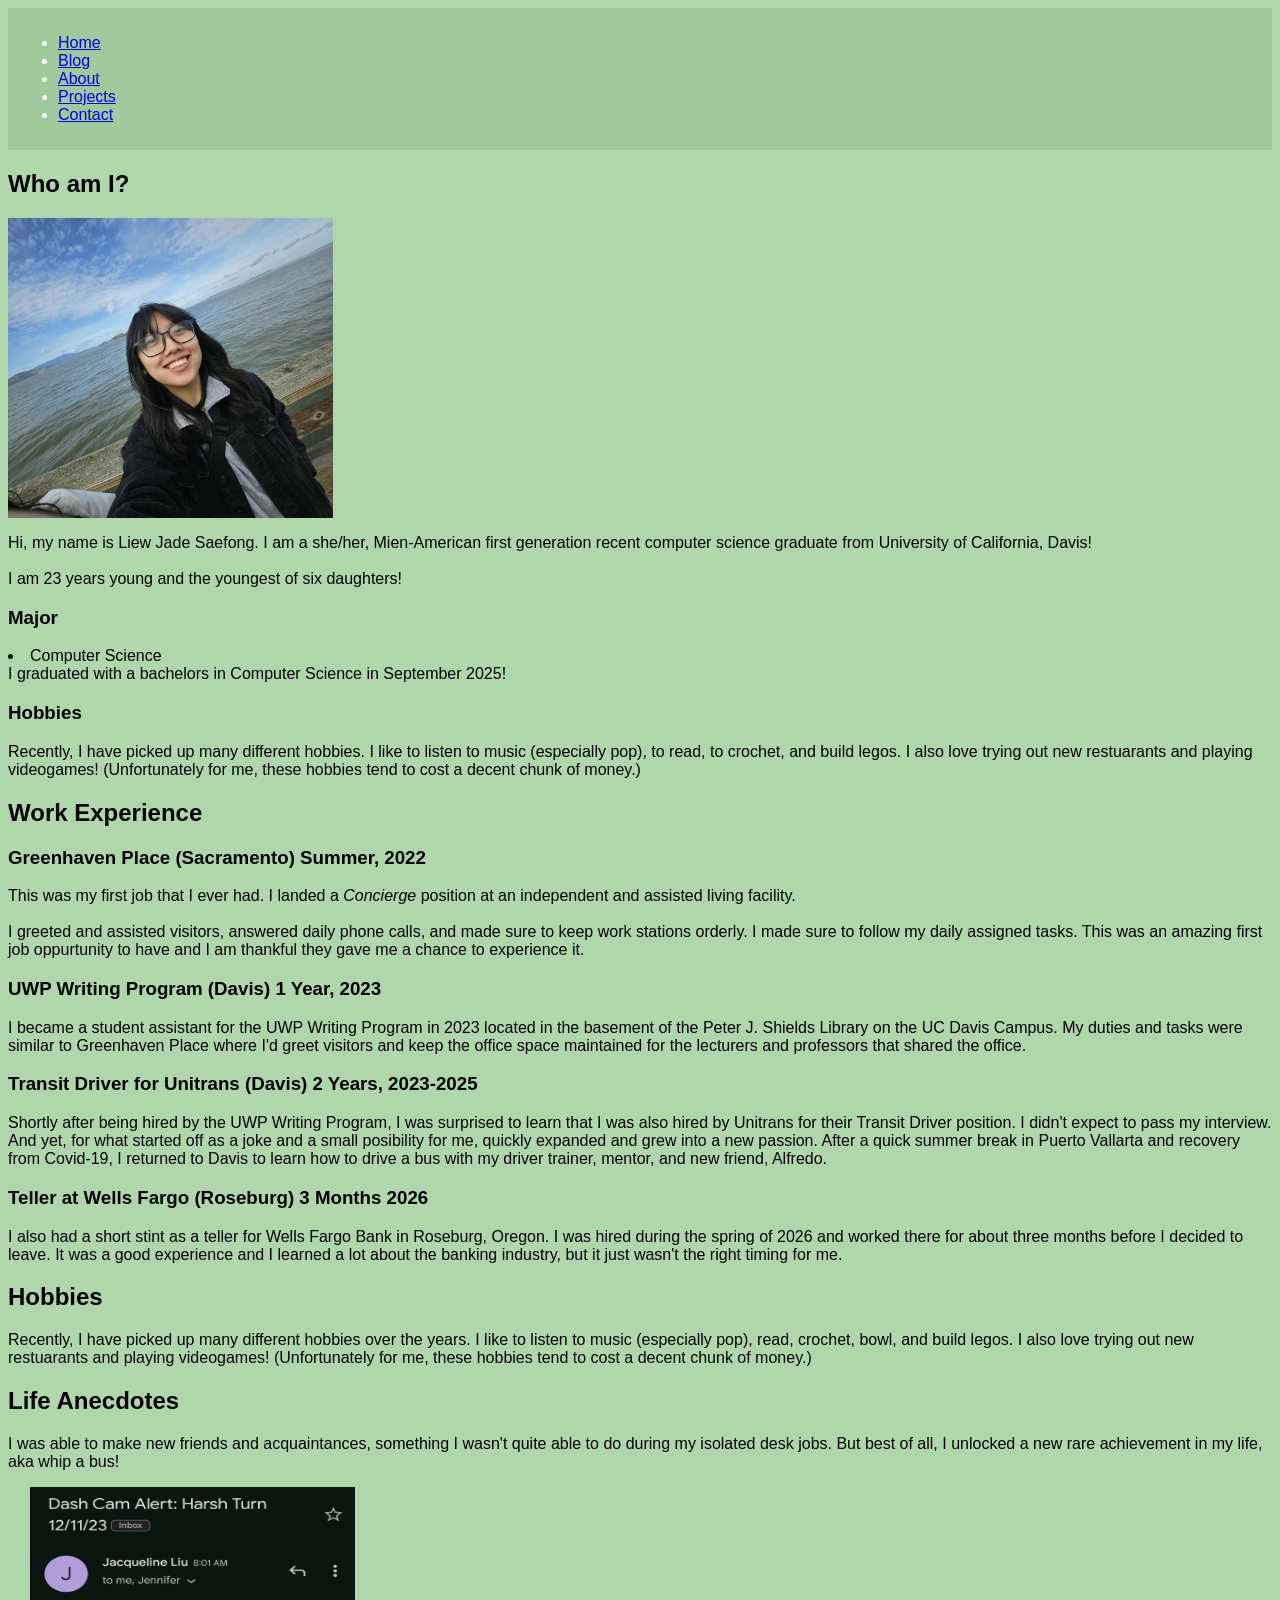
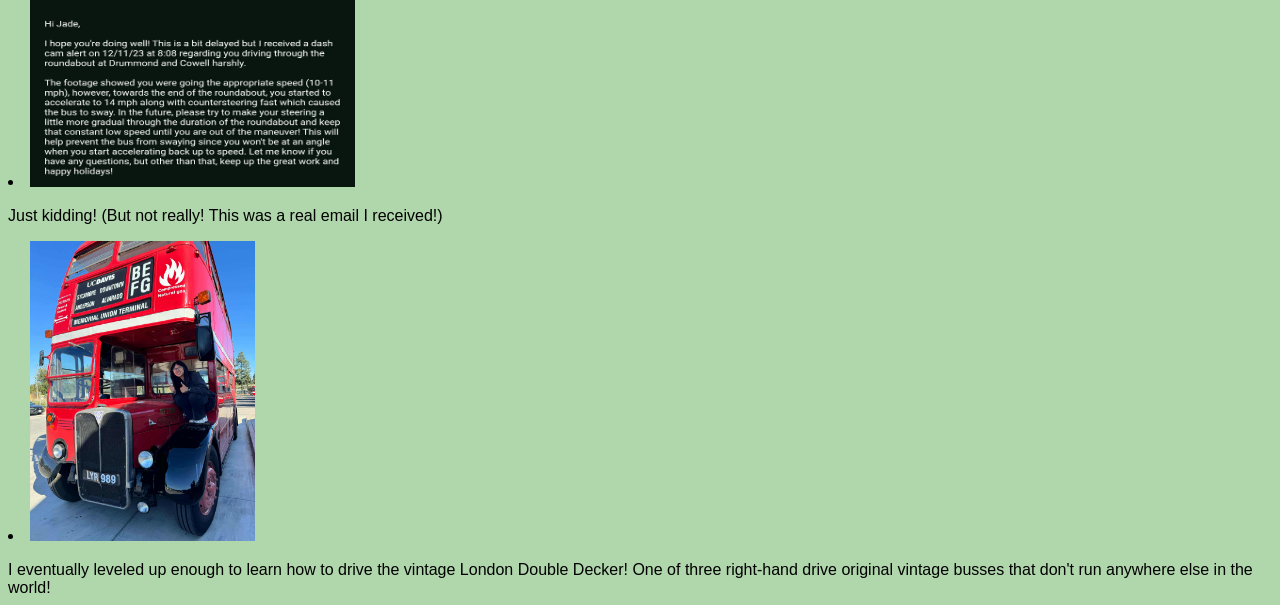
==== about.html @ 77777c53 "update locations and add blog page" ====
<html>
    <head>
        <title>Welcome to my World!</title>
        <link rel="stylesheet" href="style.css">

    </head>
    <body style="background-color: rgb(176, 214, 172);"></body>
<body>
    
<nav class="mobile-nav">

    <ul id="nav-links" class="nav-links hidden">
        <li><a href="index.html">Home</a></li>
        <li><a href="blog.html">Blog</a></li>
        <li><a href="about.html">About</a></li>
        <li><a href="projects.html">Projects</a></li>
        <li><a href="contact.html">Contact</a></li>
    </ul>
  </nav>

  <h2>Who am I?</h2>
  <img src="me.jpg" alt="Jade" width="325" height="300">
  <p>Hi, my name is Liew Jade Saefong. I am a she/her, Mien-American first generation recent computer science graduate from University of California, Davis! <br></br>
       I am 23 years young and the youngest of six daughters! 
  </p>
  <h3>Major</h3>
  <p>
      <li>Computer Science</li>
      I graduated with a bachelors in Computer Science in September 2025! 
  </p>
      

  <h3>Hobbies</h3>
  <p>Recently, I have picked up many different hobbies. I like to listen to music (especially pop), to read,
       to crochet, and build legos. I also love trying out new restuarants and playing videogames! (Unfortunately for me, these hobbies tend to cost a decent chunk of money.)
  </p>
</div>
<div id="Work Experience">
  <h2>Work Experience</h2>
        <h3>Greenhaven Place (Sacramento) Summer, 2022</h3>
        <p> This was my first job that I ever had. I landed a <em>Concierge</em> position at an independent
            and assisted living facility. 
            <br></br>   I greeted and assisted visitors, answered daily phone calls, and made sure to keep work stations orderly.
             I made sure to follow my daily assigned tasks. This was an
            amazing first job oppurtunity
            to have and I am thankful they gave me a chance to experience it.
        </p>
        <h3>UWP Writing Program (Davis) 1 Year, 2023</h3>
        <p> I became a student assistant for the UWP Writing Program in 2023 located in the basement
            of the Peter J. Shields Library on the UC Davis Campus. My duties and tasks were similar to
            Greenhaven Place where I'd greet visitors and keep the office space maintained for the lecturers and professors
            that shared the office.

  <h3>Transit Driver for Unitrans (Davis) 2 Years, 2023-2025</h3>
        <p>Shortly after being hired by the UWP Writing Program, I was surprised to learn that I was also hired by Unitrans for their Transit Driver 
            position. I didn't expect to pass my interview. And yet, for what started off as a joke and a small posibility for me, quickly expanded and grew into a new passion.
            After a quick summer break in Puerto Vallarta and recovery from Covid-19, I returned to Davis to learn how to drive a bus with my driver trainer, mentor, and new friend, Alfredo. 
        </p>
        <h3>Teller at Wells Fargo (Roseburg) 3 Months 2026</h3>
        <p>
            I also had a short stint as a teller for Wells Fargo Bank in Roseburg, Oregon. I was hired during the spring of 2026 and worked there for about three months before I decided to leave. 
             It was a good experience and I learned a lot about the banking industry, but it just wasn't the right timing for me.

        </p>
        <h2>Hobbies</h2>
        <p>Recently, I have picked up many different hobbies over the years. I like to listen to music (especially pop), read,
             crochet, bowl, and build legos. I also love trying out new restuarants and playing videogames! (Unfortunately for me, these hobbies tend to cost a decent chunk of money.)
        </p>
    </div>
    <div id="Funtivities">
        <h2>Life Anecdotes</h2>
        I was able to make new friends and acquaintances, something I wasn't quite able to do during my isolated desk jobs.
         But best of all, I unlocked a new rare achievement in my life, aka whip a bus!
        </p>
         <li><img src="whipthebus2.jpg" alt="Bus" width="325" height="300"></li> 
        </p>
        Just kidding! (But not really! This was a real email I received!)
    </p>
    </div>
        <li><img src="7d34c078-aabf-4b3f-923f-1249bb6e530d.jpg" alt="VintageBus" width="225" height="300"></li> 
    </p>
    I eventually leveled up enough to learn how to drive the vintage London Double Decker! One of three right-hand drive original vintage busses that don't run anywhere else in the world!
    </div>
---- style.css ----
body {
    background-color: #f2f2f2;
    font-family: "Comic Sans MS", sans-serif;
  }
  
  nav {
    background: #9eca9e;
    color: white;
    padding: 10px;
  }

  .music-player {
    width: 100%;
    max-width: 500px;
    background: #222;
    padding: 15px;
    border-radius: 10px;
    box-shadow: 0 0 15px #00000055;
    color: #fff;
    margin: 30px auto;
    font-family: sans-serif;
  }
  
  .controls {
    display: flex;
    align-items: center;
    gap: 10px;
  }
  
  .controls button {
    background: #444;
    border: none;
    color: #fff;
    padding: 8px 12px;
    border-radius: 5px;
    cursor: pointer;
  }
  
  .controls button:hover {
    background: #666;
  }
  
  .controls input[type="range"] {
    flex: 1;
    accent-color: #1db954; /* Spotify green style */
  }

  .time {
    width: 50;
    padding: 15px;
    border-radius: 5px;
  }
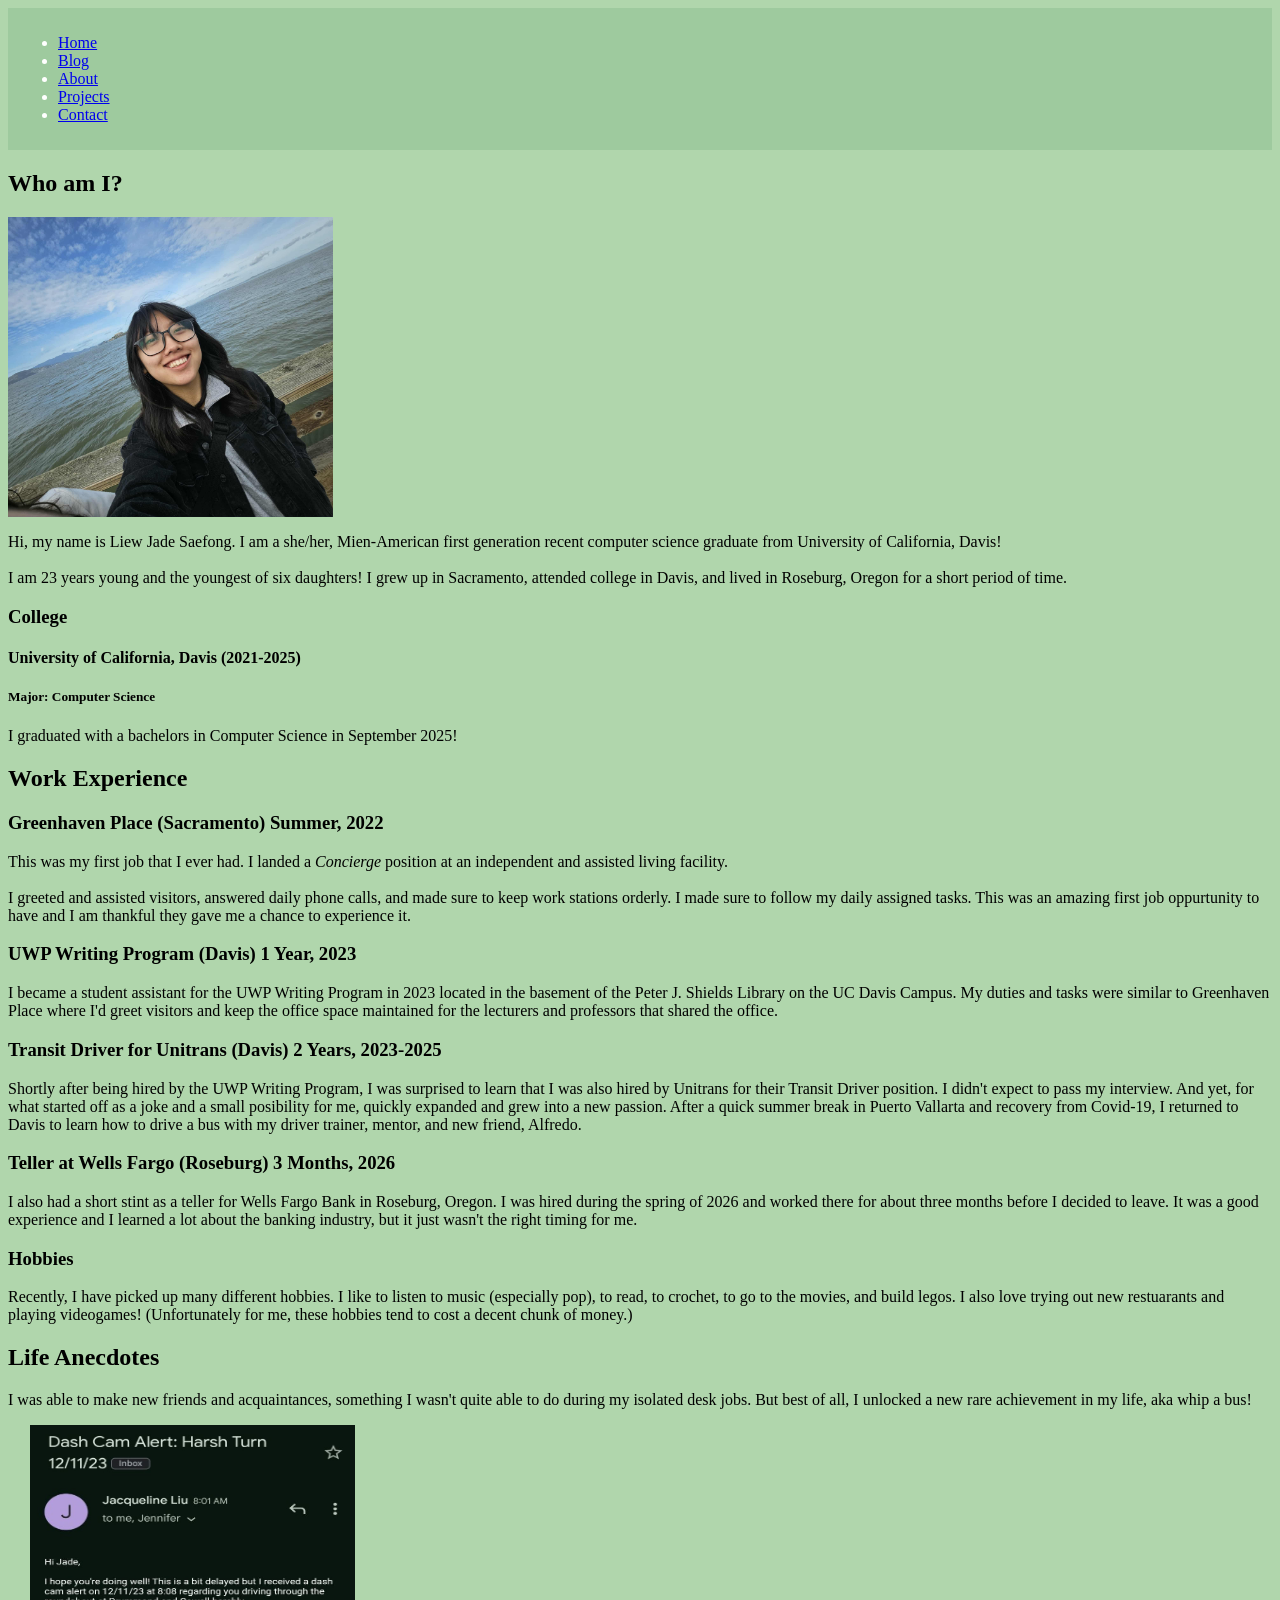
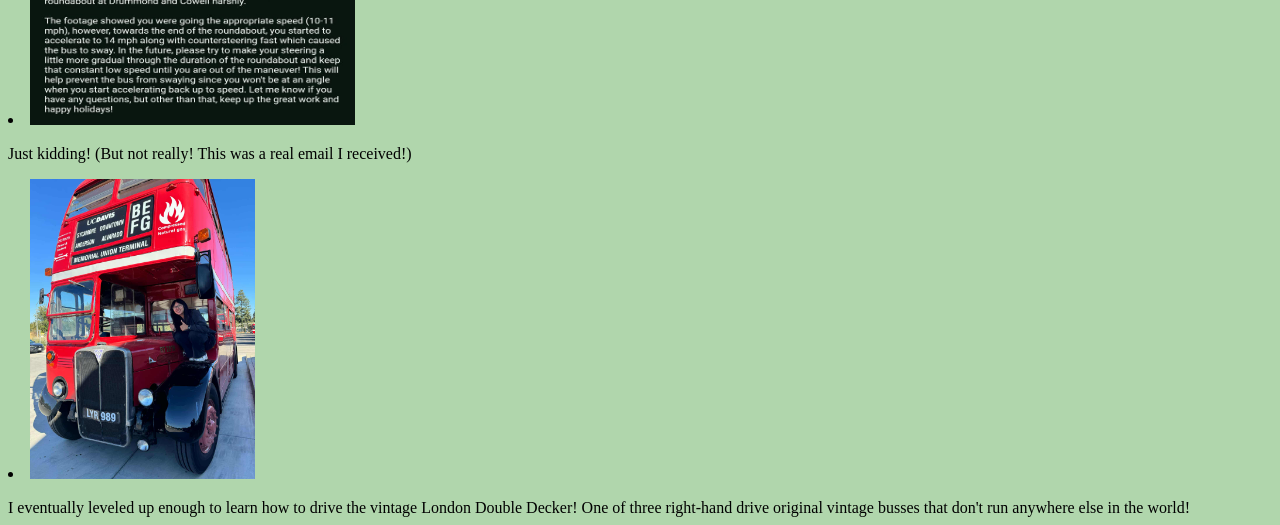
==== commit 9a4abd78: "updated everything june 2026" ====
--- a/about.html
+++ b/about.html
@@ -22,19 +22,15 @@
   <h2>Who am I?</h2>
   <img src="me.jpg" alt="Jade" width="325" height="300">
   <p>Hi, my name is Liew Jade Saefong. I am a she/her, Mien-American first generation recent computer science graduate from University of California, Davis! <br></br>
-       I am 23 years young and the youngest of six daughters! 
+       I am 23 years young and the youngest of six daughters! I grew up in Sacramento, attended college in Davis, and lived in Roseburg, Oregon for a short period of time. 
   </p>
-  <h3>Major</h3>
+  <h3>College</h3>
+  <h4>University of California, Davis (2021-2025)</h4>
+  <h5>Major: Computer Science</h5>
   <p>
-      <li>Computer Science</li>
       I graduated with a bachelors in Computer Science in September 2025! 
   </p>
       
-
-  <h3>Hobbies</h3>
-  <p>Recently, I have picked up many different hobbies. I like to listen to music (especially pop), to read,
-       to crochet, and build legos. I also love trying out new restuarants and playing videogames! (Unfortunately for me, these hobbies tend to cost a decent chunk of money.)
-  </p>
 </div>
 <div id="Work Experience">
   <h2>Work Experience</h2>
@@ -57,17 +53,18 @@
             position. I didn't expect to pass my interview. And yet, for what started off as a joke and a small posibility for me, quickly expanded and grew into a new passion.
             After a quick summer break in Puerto Vallarta and recovery from Covid-19, I returned to Davis to learn how to drive a bus with my driver trainer, mentor, and new friend, Alfredo. 
         </p>
-        <h3>Teller at Wells Fargo (Roseburg) 3 Months 2026</h3>
+        <h3>Teller at Wells Fargo (Roseburg) 3 Months, 2026</h3>
         <p>
             I also had a short stint as a teller for Wells Fargo Bank in Roseburg, Oregon. I was hired during the spring of 2026 and worked there for about three months before I decided to leave. 
              It was a good experience and I learned a lot about the banking industry, but it just wasn't the right timing for me.
 
         </p>
-        <h2>Hobbies</h2>
-        <p>Recently, I have picked up many different hobbies over the years. I like to listen to music (especially pop), read,
-             crochet, bowl, and build legos. I also love trying out new restuarants and playing videogames! (Unfortunately for me, these hobbies tend to cost a decent chunk of money.)
-        </p>
+
     </div>
+     <h3>Hobbies</h3>
+  <p>Recently, I have picked up many different hobbies. I like to listen to music (especially pop), to read,
+       to crochet, to go to the movies, and build legos. I also love trying out new restuarants and playing videogames! (Unfortunately for me, these hobbies tend to cost a decent chunk of money.)
+  </p>
     <div id="Funtivities">
         <h2>Life Anecdotes</h2>
         I was able to make new friends and acquaintances, something I wasn't quite able to do during my isolated desk jobs.
--- a/style.css
+++ b/style.css
@@ -1,6 +1,6 @@
 body {
     background-color: #f2f2f2;
-    font-family: "Comic Sans MS", sans-serif;
+    font-family: "Comic Sans MS", sans-serif, ;
   }
   
   nav {
@@ -9,16 +9,26 @@
     padding: 10px;
   }
 
-  .music-player {
-    width: 100%;
-    max-width: 500px;
-    background: #222;
-    padding: 15px;
-    border-radius: 10px;
-    box-shadow: 0 0 15px #00000055;
-    color: #fff;
-    margin: 30px auto;
-    font-family: sans-serif;
+ .music-player {
+  width: 100%;
+  max-width: 500px;
+  background: #290d37;
+  padding: 10px;
+  border-radius: 10px;
+  box-shadow: 0 0 15px #00000055;
+  color: #fff;
+  margin: 30px auto;
+  font-family: sans-serif;
+
+  display: flex;
+  flex-direction: column;
+  align-items: center;   /* centers image, h2, controls */
+  text-align: center;    /* centers text inside elements */
+  } 
+
+  .music-player img {
+  border-radius: 10px;
+  margin-bottom: 1px;
   }
   
   .controls {
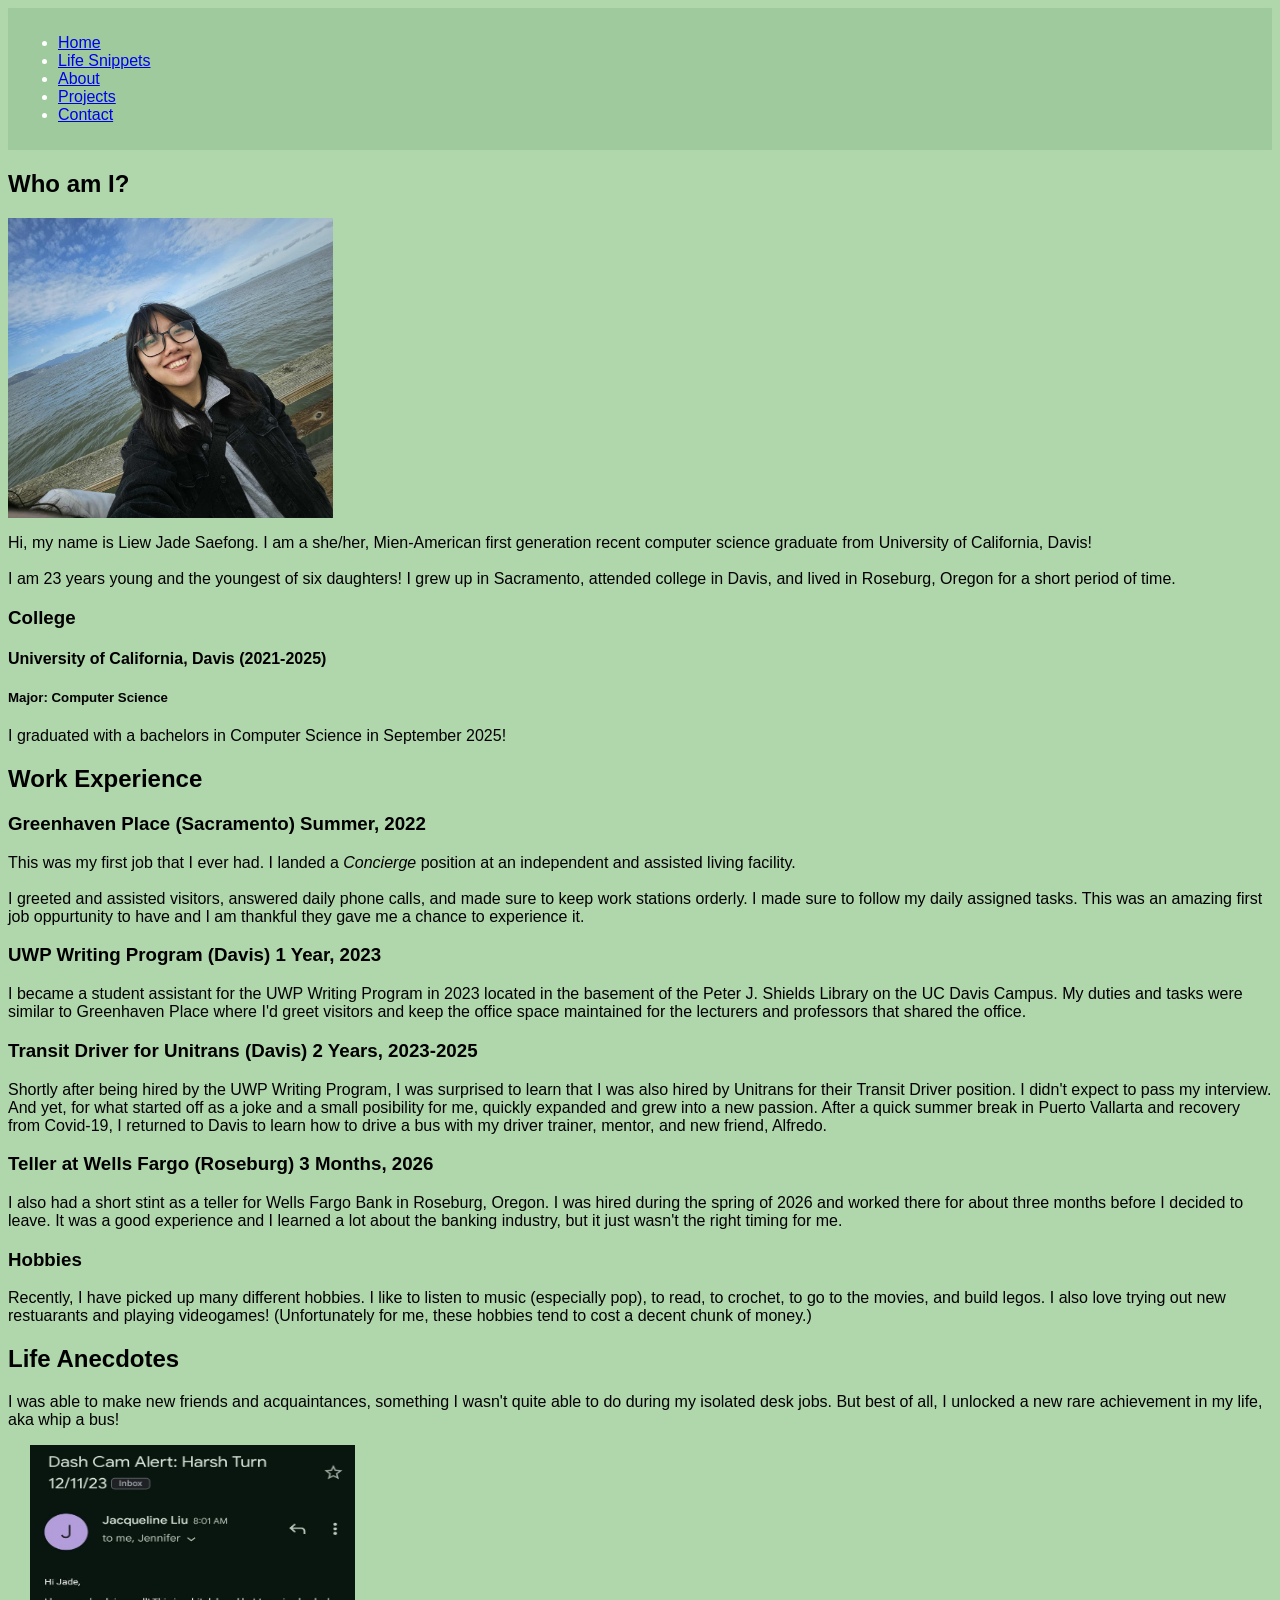
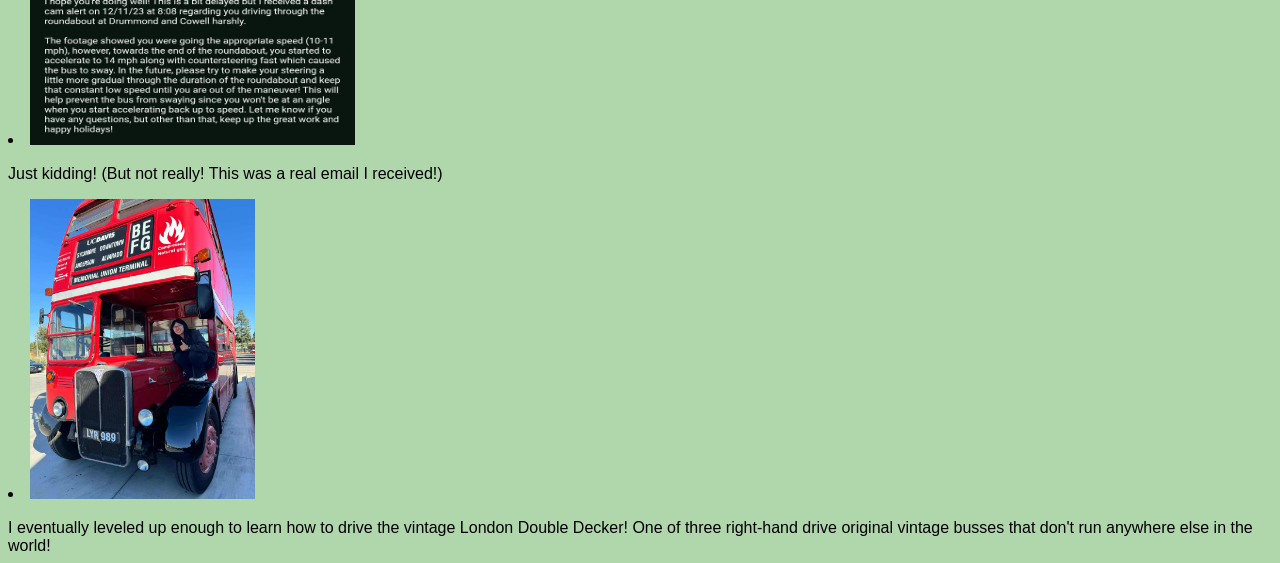
==== commit 75728a08: "updateblogname" ====
--- a/about.html
+++ b/about.html
@@ -12,7 +12,7 @@
 
     <ul id="nav-links" class="nav-links hidden">
         <li><a href="index.html">Home</a></li>
-        <li><a href="blog.html">Blog</a></li>
+        <li><a href="blog.html">Life Snippets</a></li>
         <li><a href="about.html">About</a></li>
         <li><a href="projects.html">Projects</a></li>
         <li><a href="contact.html">Contact</a></li>
@@ -75,7 +75,7 @@
         Just kidding! (But not really! This was a real email I received!)
     </p>
     </div>
-        <li><img src="7d34c078-aabf-4b3f-923f-1249bb6e530d.jpg" alt="VintageBus" width="225" height="300"></li> 
+        <li><img src="meonthebus.jpg" alt="VintageBus" width="225" height="300"></li> 
     </p>
     I eventually leveled up enough to learn how to drive the vintage London Double Decker! One of three right-hand drive original vintage busses that don't run anywhere else in the world!
     </div>
--- a/style.css
+++ b/style.css
@@ -1,6 +1,6 @@
 body {
     background-color: #f2f2f2;
-    font-family: "Comic Sans MS", sans-serif, ;
+    font-family: "Comic Sans MS", sans-serif ;
   }
   
   nav {
@@ -13,23 +13,25 @@
   width: 100%;
   max-width: 500px;
   background: #290d37;
-  padding: 10px;
+  padding: 15px;
   border-radius: 10px;
   box-shadow: 0 0 15px #00000055;
   color: #fff;
   margin: 30px auto;
   font-family: sans-serif;
-
   display: flex;
   flex-direction: column;
-  align-items: center;   /* centers image, h2, controls */
-  text-align: center;    /* centers text inside elements */
-  } 
+  align-items: stretch; /* IMPORTANT: stop forcing everything to center */
+  text-align: left;     /* default reset */
+}
 
-  .music-player img {
+  .music-player img,
+.music-player h2 {
+  display: block;
+  margin: 0 auto;
+  text-align: center;
   border-radius: 10px;
-  margin-bottom: 1px;
-  }
+}
   
   .controls {
     display: flex;
@@ -61,5 +63,11 @@
     border-radius: 5px;
   }
 
-
+.divider {
+    border: none;
+    height: 3px;
+    background-color: #333;
+    width: 80%;
+    margin: 40px auto;
+}
   
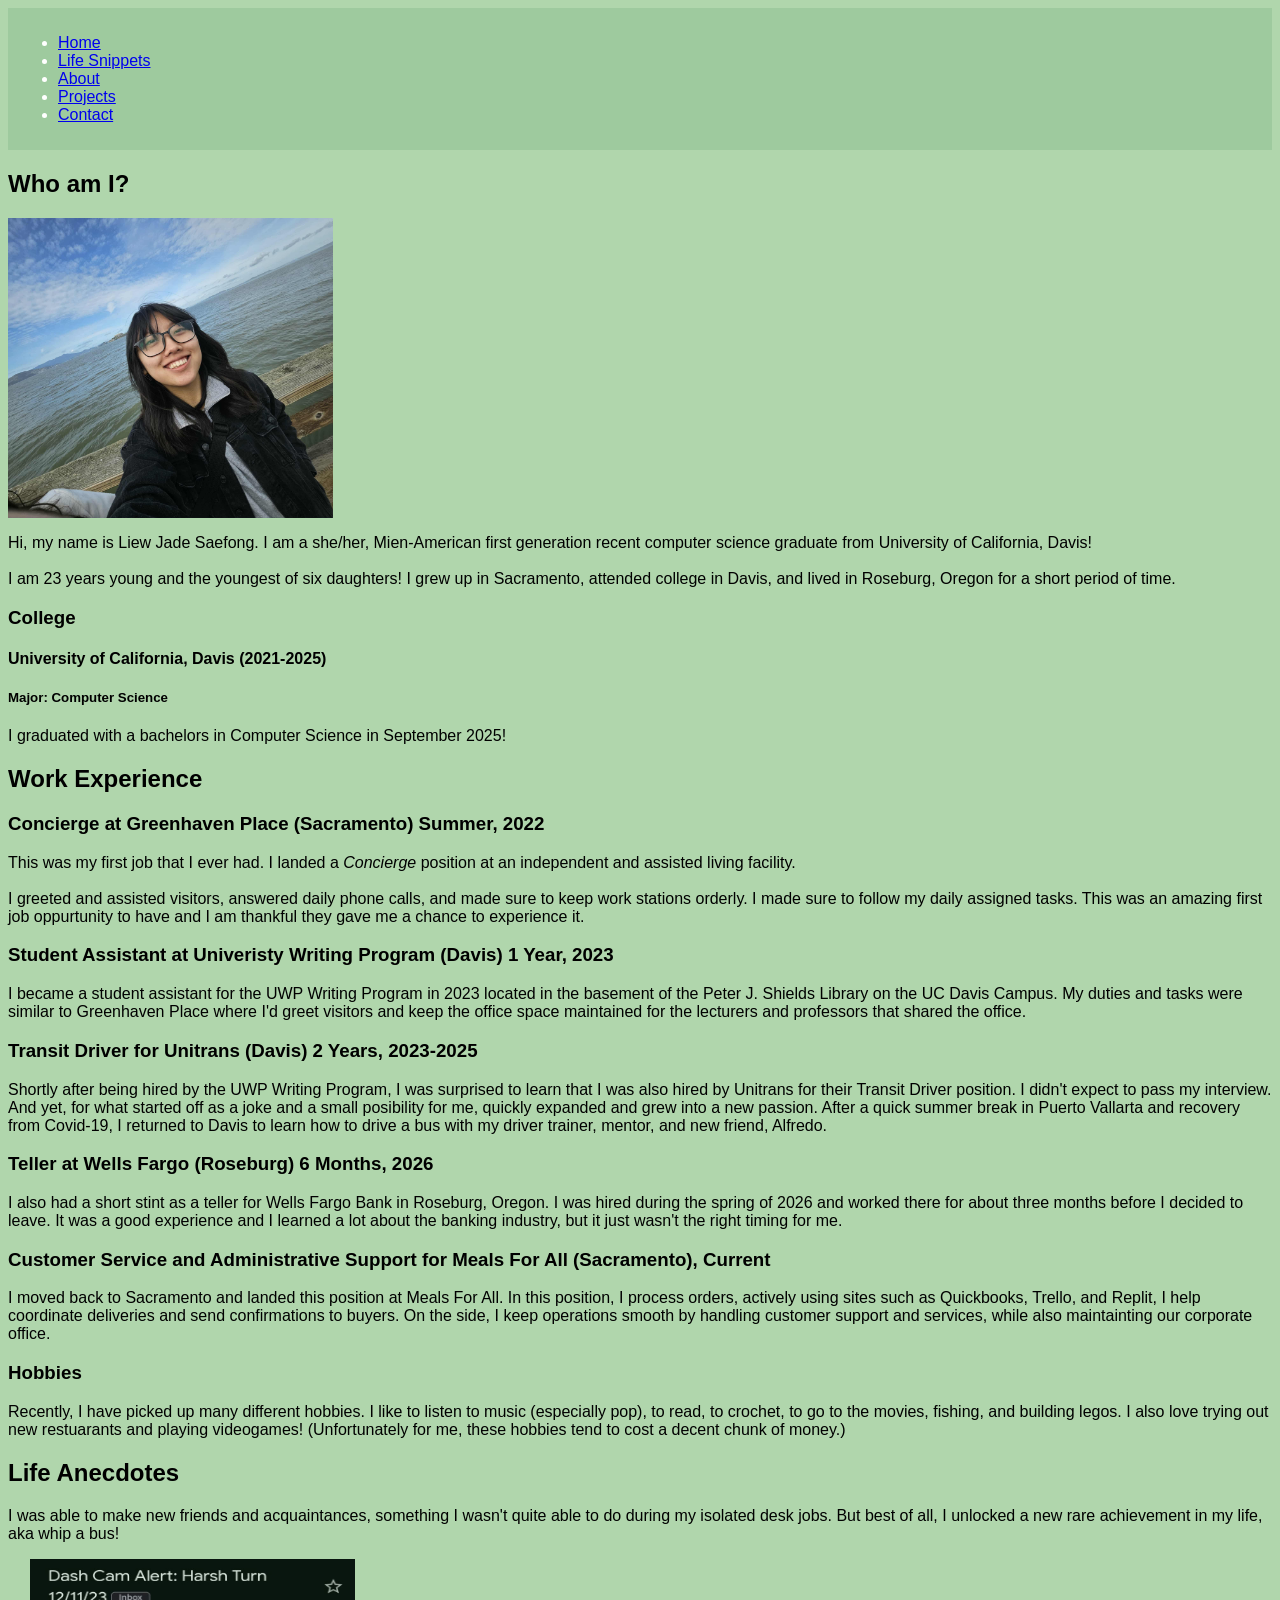
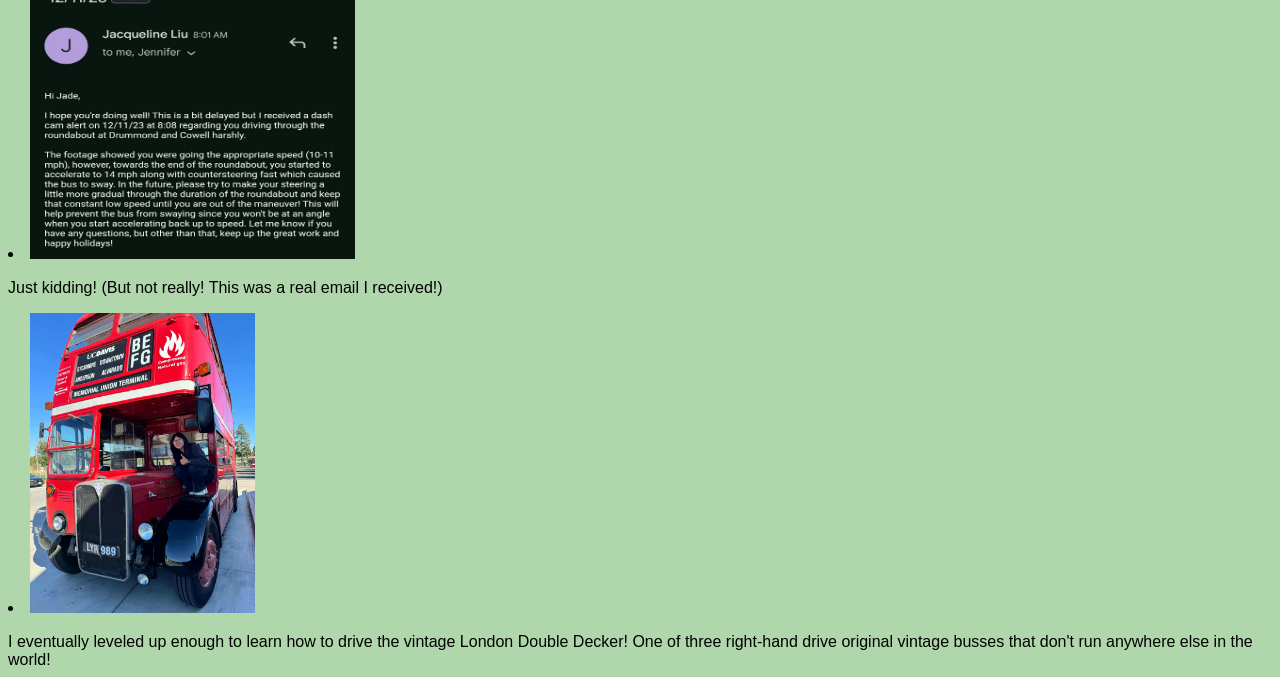
==== commit 66fa8d78: "updatedaugust" ====
--- a/about.html
+++ b/about.html
@@ -30,11 +30,11 @@
   <p>
       I graduated with a bachelors in Computer Science in September 2025! 
   </p>
-      
+    
 </div>
 <div id="Work Experience">
   <h2>Work Experience</h2>
-        <h3>Greenhaven Place (Sacramento) Summer, 2022</h3>
+        <h3>Concierge at <b>Greenhaven Place</b> (Sacramento) Summer, 2022</h3>
         <p> This was my first job that I ever had. I landed a <em>Concierge</em> position at an independent
             and assisted living facility. 
             <br></br>   I greeted and assisted visitors, answered daily phone calls, and made sure to keep work stations orderly.
@@ -42,28 +42,32 @@
             amazing first job oppurtunity
             to have and I am thankful they gave me a chance to experience it.
         </p>
-        <h3>UWP Writing Program (Davis) 1 Year, 2023</h3>
+        <h3>Student Assistant at <b>Univeristy Writing Program</b> (Davis) 1 Year, 2023</h3>
         <p> I became a student assistant for the UWP Writing Program in 2023 located in the basement
             of the Peter J. Shields Library on the UC Davis Campus. My duties and tasks were similar to
             Greenhaven Place where I'd greet visitors and keep the office space maintained for the lecturers and professors
             that shared the office.
 
-  <h3>Transit Driver for Unitrans (Davis) 2 Years, 2023-2025</h3>
+  <h3>Transit Driver for <b>Unitrans</b> (Davis) 2 Years, 2023-2025</h3>
         <p>Shortly after being hired by the UWP Writing Program, I was surprised to learn that I was also hired by Unitrans for their Transit Driver 
             position. I didn't expect to pass my interview. And yet, for what started off as a joke and a small posibility for me, quickly expanded and grew into a new passion.
             After a quick summer break in Puerto Vallarta and recovery from Covid-19, I returned to Davis to learn how to drive a bus with my driver trainer, mentor, and new friend, Alfredo. 
         </p>
-        <h3>Teller at Wells Fargo (Roseburg) 3 Months, 2026</h3>
+        <h3>Teller at <b>Wells Fargo</b> (Roseburg) 6 Months, 2026</h3>
         <p>
             I also had a short stint as a teller for Wells Fargo Bank in Roseburg, Oregon. I was hired during the spring of 2026 and worked there for about three months before I decided to leave. 
              It was a good experience and I learned a lot about the banking industry, but it just wasn't the right timing for me.
 
         </p>
+    <h3>Customer Service and Administrative Support for <b>Meals For All</b> (Sacramento), Current</h3>
+        <p>I moved back to Sacramento and landed this position at Meals For All. In this position, I process orders, actively using sites such as Quickbooks, Trello, and Replit, I help coordinate deliveries and send confirmations to buyers. On the side, 
+            I keep operations smooth by handling customer support and services, while also maintainting our corporate office. 
+        </p>
 
     </div>
      <h3>Hobbies</h3>
   <p>Recently, I have picked up many different hobbies. I like to listen to music (especially pop), to read,
-       to crochet, to go to the movies, and build legos. I also love trying out new restuarants and playing videogames! (Unfortunately for me, these hobbies tend to cost a decent chunk of money.)
+       to crochet, to go to the movies, fishing, and building legos. I also love trying out new restuarants and playing videogames! (Unfortunately for me, these hobbies tend to cost a decent chunk of money.)
   </p>
     <div id="Funtivities">
         <h2>Life Anecdotes</h2>
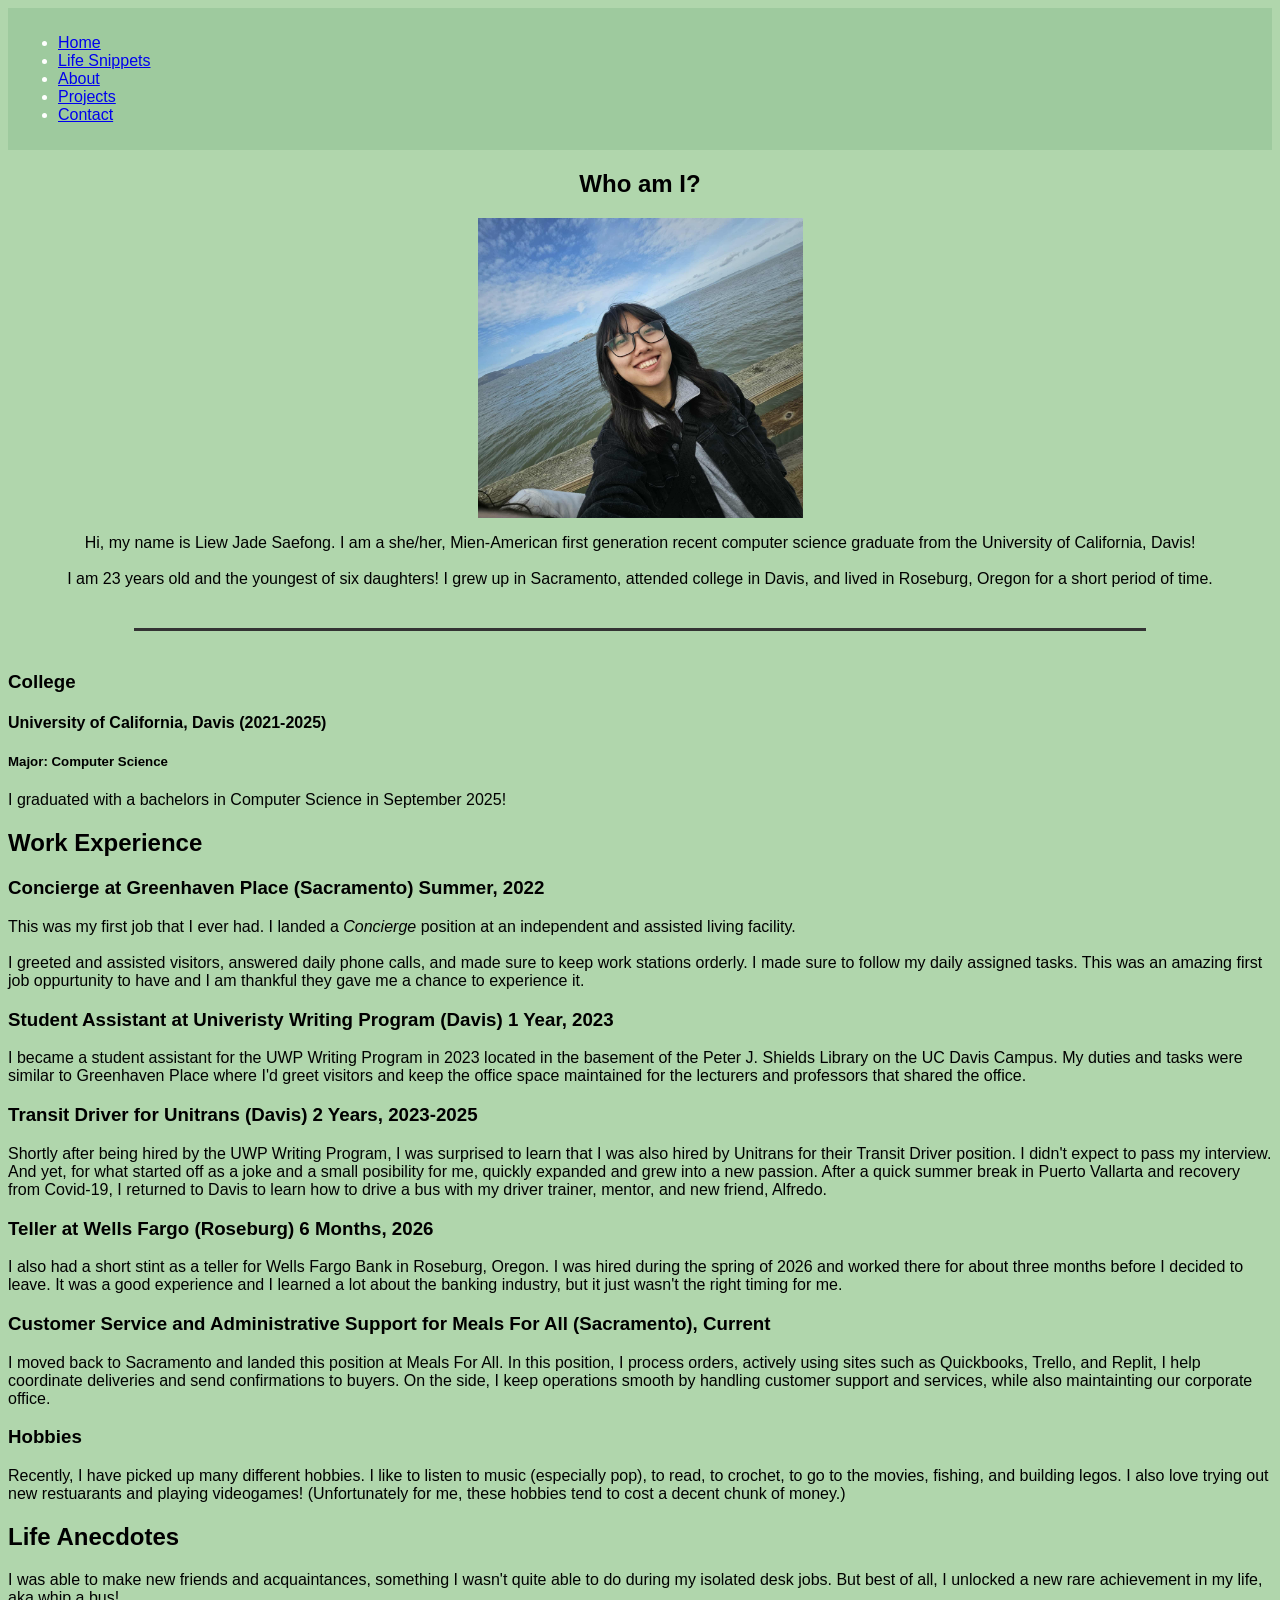
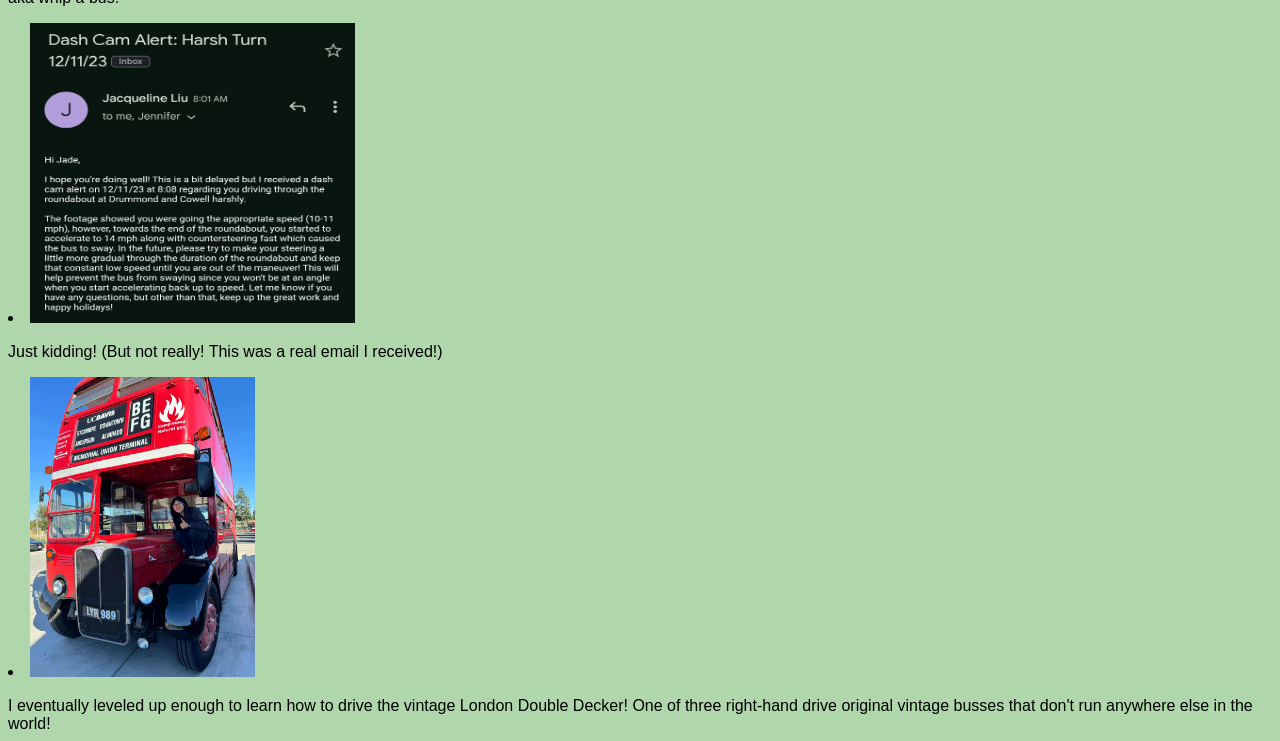
==== commit 972f45f8: "centeringaugust" ====
--- a/about.html
+++ b/about.html
@@ -18,12 +18,14 @@
         <li><a href="contact.html">Contact</a></li>
     </ul>
   </nav>
+<div style="text-align: center;"> <h2>Who am I?</h2>
 
-  <h2>Who am I?</h2>
-  <img src="me.jpg" alt="Jade" width="325" height="300">
-  <p>Hi, my name is Liew Jade Saefong. I am a she/her, Mien-American first generation recent computer science graduate from University of California, Davis! <br></br>
-       I am 23 years young and the youngest of six daughters! I grew up in Sacramento, attended college in Davis, and lived in Roseburg, Oregon for a short period of time. 
-  </p>
+ 
+  <img src="me.jpg" alt="Jade" width="325" height="300"> 
+  <p>Hi, my name is Liew Jade Saefong. I am a she/her, Mien-American first generation recent computer science graduate from the University of California, Davis! <br></br>
+       I am 23 years old and the youngest of six daughters! I grew up in Sacramento, attended college in Davis, and lived in Roseburg, Oregon for a short period of time. 
+  </p> </div>
+  <hr class="divider">
   <h3>College</h3>
   <h4>University of California, Davis (2021-2025)</h4>
   <h5>Major: Computer Science</h5>
@@ -32,7 +34,7 @@
   </p>
     
 </div>
-<div id="Work Experience">
+<div id="Life Stats">
   <h2>Work Experience</h2>
         <h3>Concierge at <b>Greenhaven Place</b> (Sacramento) Summer, 2022</h3>
         <p> This was my first job that I ever had. I landed a <em>Concierge</em> position at an independent
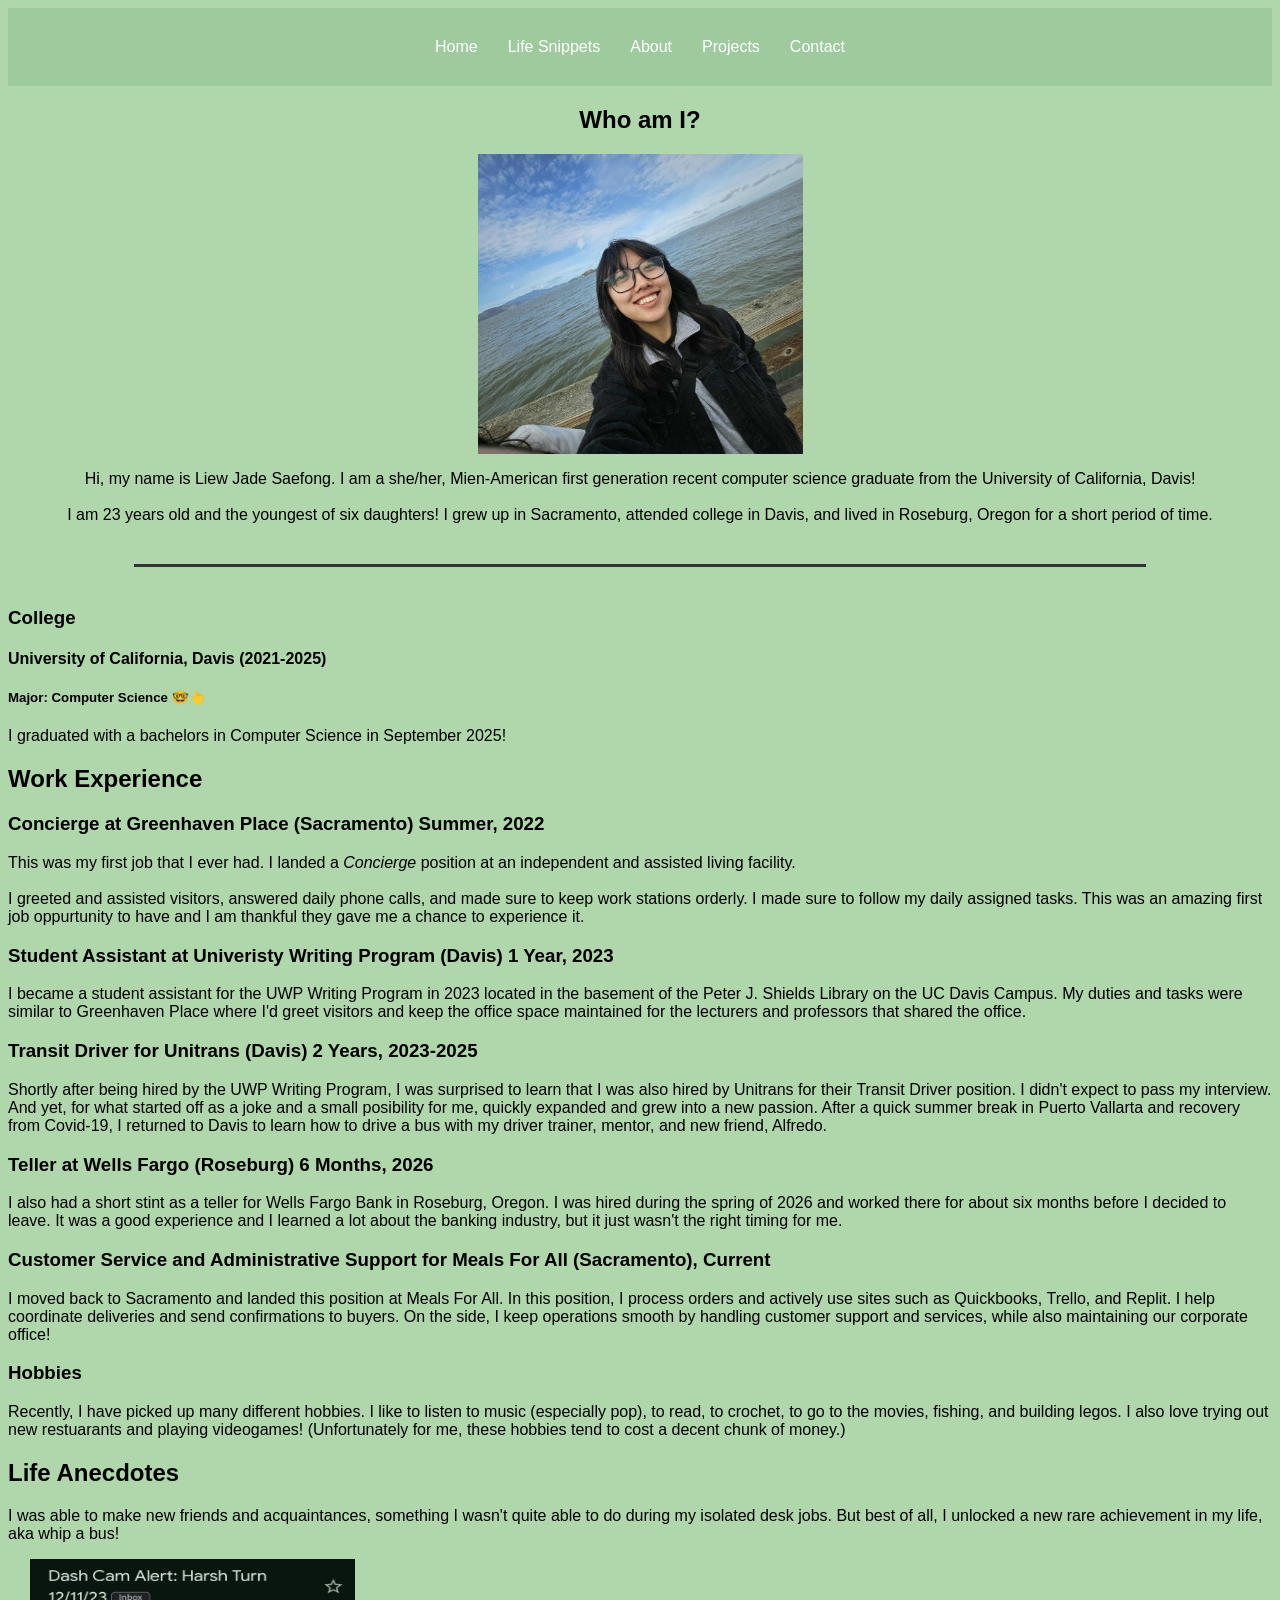
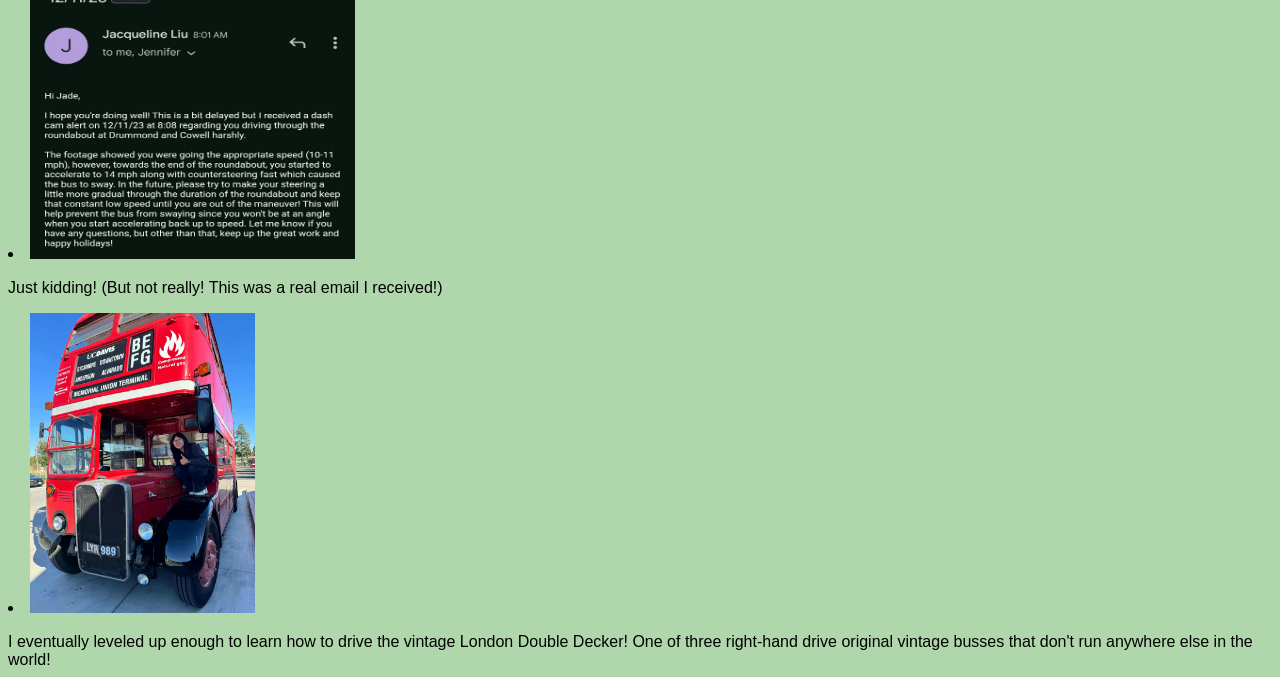
==== commit 35c8dd7b: "updates" ====
--- a/about.html
+++ b/about.html
@@ -9,8 +9,8 @@
 <body>
     
 <nav class="mobile-nav">
-
-    <ul id="nav-links" class="nav-links hidden">
+<p></p>
+    <ul id="nav-links" class="nav-links">
         <li><a href="index.html">Home</a></li>
         <li><a href="blog.html">Life Snippets</a></li>
         <li><a href="about.html">About</a></li>
@@ -28,7 +28,7 @@
   <hr class="divider">
   <h3>College</h3>
   <h4>University of California, Davis (2021-2025)</h4>
-  <h5>Major: Computer Science</h5>
+  <h5>Major: Computer Science 🤓👆</h5>
   <p>
       I graduated with a bachelors in Computer Science in September 2025! 
   </p>
@@ -57,13 +57,13 @@
         </p>
         <h3>Teller at <b>Wells Fargo</b> (Roseburg) 6 Months, 2026</h3>
         <p>
-            I also had a short stint as a teller for Wells Fargo Bank in Roseburg, Oregon. I was hired during the spring of 2026 and worked there for about three months before I decided to leave. 
+            I also had a short stint as a teller for Wells Fargo Bank in Roseburg, Oregon. I was hired during the spring of 2026 and worked there for about six months before I decided to leave. 
              It was a good experience and I learned a lot about the banking industry, but it just wasn't the right timing for me.
 
         </p>
     <h3>Customer Service and Administrative Support for <b>Meals For All</b> (Sacramento), Current</h3>
-        <p>I moved back to Sacramento and landed this position at Meals For All. In this position, I process orders, actively using sites such as Quickbooks, Trello, and Replit, I help coordinate deliveries and send confirmations to buyers. On the side, 
-            I keep operations smooth by handling customer support and services, while also maintainting our corporate office. 
+        <p>I moved back to Sacramento and landed this position at Meals For All. In this position, I process orders and actively use sites such as Quickbooks, Trello, and Replit. I help coordinate deliveries and send confirmations to buyers. On the side, 
+            I keep operations smooth by handling customer support and services, while also maintaining our corporate office! 
         </p>
 
     </div>
--- a/style.css
+++ b/style.css
@@ -2,12 +2,33 @@
     background-color: #f2f2f2;
     font-family: "Comic Sans MS", sans-serif ;
   }
-  
-  nav {
-    background: #9eca9e;
-    color: white;
-    padding: 10px;
-  }
+ nav {
+  background: #9eca9e;
+  color: white;
+  padding: 10px;
+}
+
+.nav-links {
+  display: flex;
+  flex-direction: row;
+  justify-content: center;
+  align-items: center;
+  gap: 30px;
+  list-style: none;
+  margin: 20px;
+  padding: 0;
+}
+
+.nav-links li {
+  margin: 0;
+}
+
+.nav-links a {
+  color: white;
+  text-decoration: none;
+  font-size: 16px;
+}
+
 
  .music-player {
   width: 100%;
@@ -58,7 +79,7 @@
   }
 
   .time {
-    width: 50;
+    width: 50px;
     padding: 15px;
     border-radius: 5px;
   }
@@ -70,4 +91,13 @@
     width: 80%;
     margin: 40px auto;
 }
-  +
+#memeImage {
+  width: 300px;
+  height: 300px;
+  object-fit: contain;
+}
+
+  #songTitle {
+    margin-top: 15px;
+}
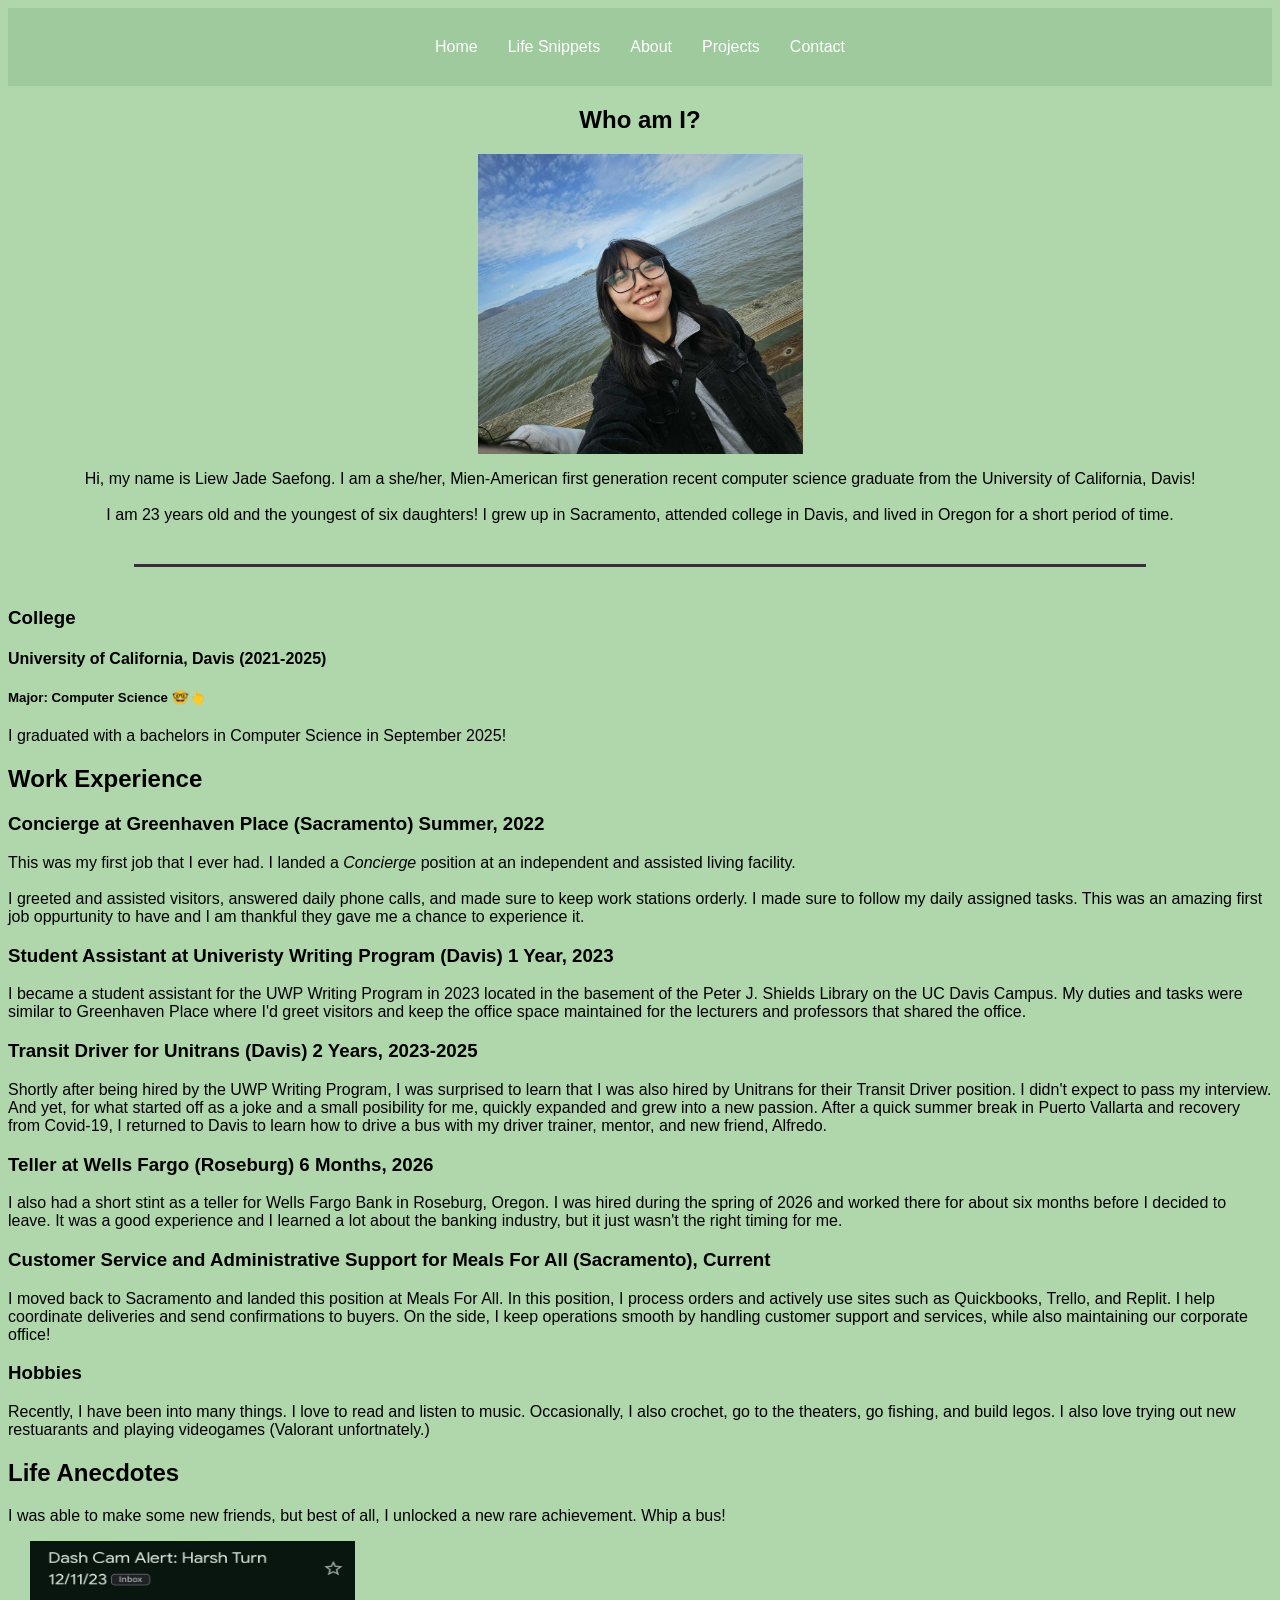
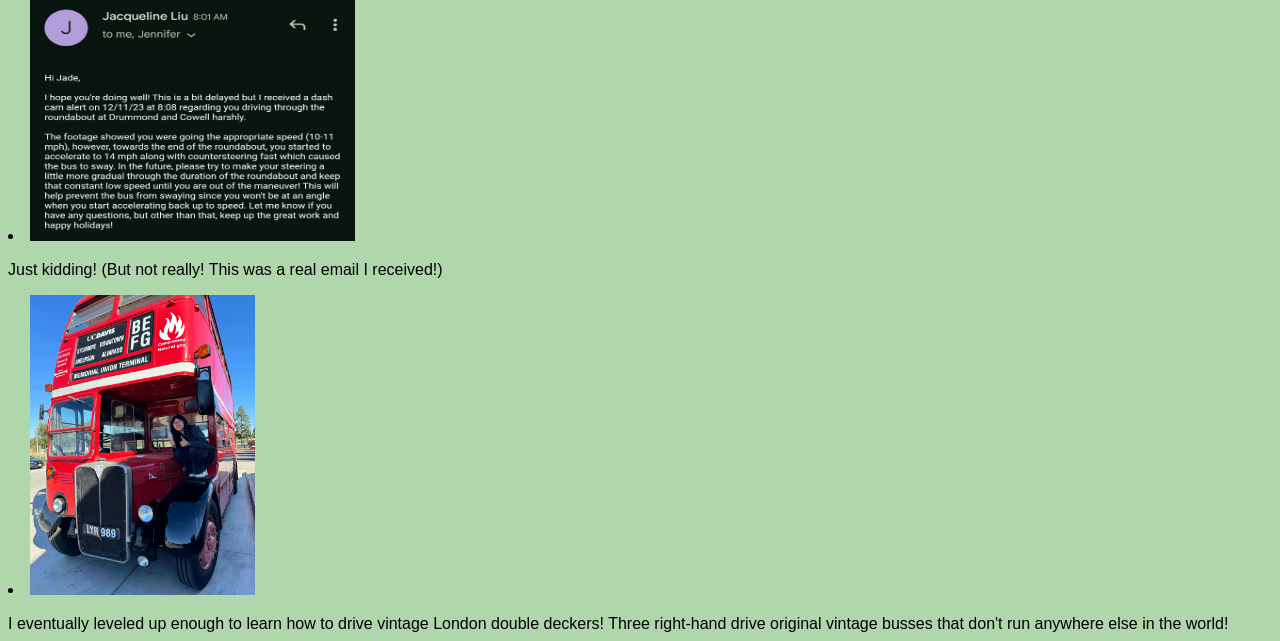
==== commit 3c5082a1: "updateaboutme" ====
--- a/about.html
+++ b/about.html
@@ -23,7 +23,7 @@
  
   <img src="me.jpg" alt="Jade" width="325" height="300"> 
   <p>Hi, my name is Liew Jade Saefong. I am a she/her, Mien-American first generation recent computer science graduate from the University of California, Davis! <br></br>
-       I am 23 years old and the youngest of six daughters! I grew up in Sacramento, attended college in Davis, and lived in Roseburg, Oregon for a short period of time. 
+       I am 23 years old and the youngest of six daughters! I grew up in Sacramento, attended college in Davis, and lived in Oregon for a short period of time. 
   </p> </div>
   <hr class="divider">
   <h3>College</h3>
@@ -68,13 +68,12 @@
 
     </div>
      <h3>Hobbies</h3>
-  <p>Recently, I have picked up many different hobbies. I like to listen to music (especially pop), to read,
-       to crochet, to go to the movies, fishing, and building legos. I also love trying out new restuarants and playing videogames! (Unfortunately for me, these hobbies tend to cost a decent chunk of money.)
+  <p>Recently, I have been into many things. I love to read and listen to music. Occasionally, I also crochet, go to the theaters, go fishing, and build legos.
+        I also love trying out new restuarants and playing videogames (Valorant unfortnately.)
   </p>
     <div id="Funtivities">
         <h2>Life Anecdotes</h2>
-        I was able to make new friends and acquaintances, something I wasn't quite able to do during my isolated desk jobs.
-         But best of all, I unlocked a new rare achievement in my life, aka whip a bus!
+        I was able to make some new friends, but best of all, I unlocked a new rare achievement. Whip a bus!
         </p>
          <li><img src="whipthebus2.jpg" alt="Bus" width="325" height="300"></li> 
         </p>
@@ -83,5 +82,5 @@
     </div>
         <li><img src="meonthebus.jpg" alt="VintageBus" width="225" height="300"></li> 
     </p>
-    I eventually leveled up enough to learn how to drive the vintage London Double Decker! One of three right-hand drive original vintage busses that don't run anywhere else in the world!
+    I eventually leveled up enough to learn how to drive vintage London double deckers! Three right-hand drive original vintage busses that don't run anywhere else in the world!
     </div>
--- a/style.css
+++ b/style.css
@@ -101,3 +101,45 @@
   #songTitle {
     margin-top: 15px;
 }
+
+.bunny-game {
+    position: relative;
+    width: 100%;
+    height: 70px;
+    overflow: hidden;
+}
+
+#bunny {
+    position: absolute;
+    left: 20px;
+    bottom: 0;
+    font-size: 45px;
+    transform: scaleX(-1);
+}
+
+
+#carrot {
+    position: absolute;
+    right: 20px;
+    bottom: 0;
+    font-size: 35px;
+}
+
+/* Bunny hopping */
+#bunny.hop {
+    animation: bunnyJump 0.5s ease;
+}
+
+@keyframes bunnyJump {
+    0% {
+        bottom: 0;
+    }
+
+    50% {
+        bottom: 25px;
+    }
+
+    100% {
+        bottom: 0;
+    }
+}
